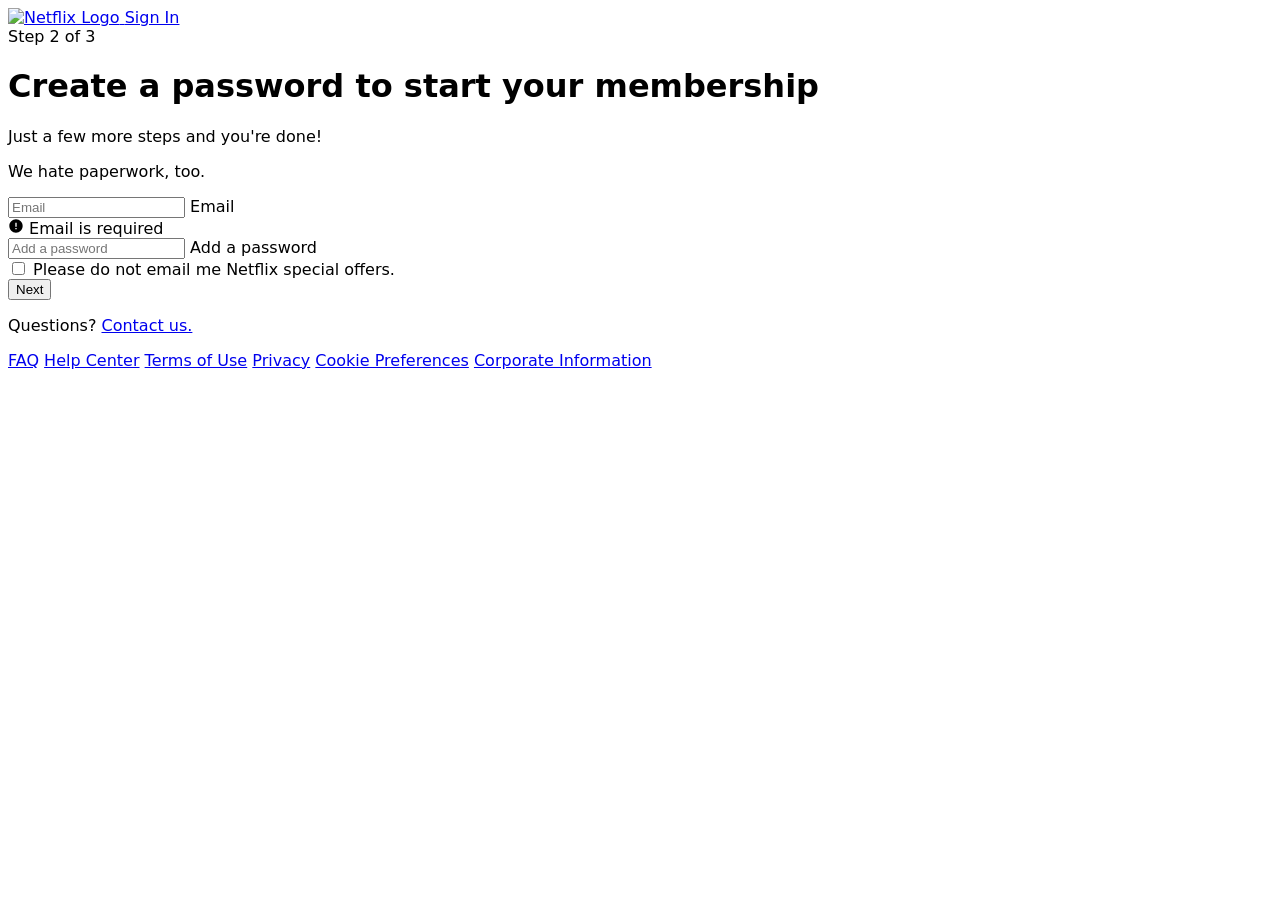
==== pages/regform.html @ 78d079dd "Added Pages" ====
<!DOCTYPE html>
<html lang="en">
<head>
  <meta charset="UTF-8">
  <meta name="viewport" content="width=device-width, initial-scale=1.0">
  <title>Netflix - Create a password</title>
  
  <script src="https://cdn.tailwindcss.com"></script>
  
  <script>
    tailwind.config = {
      theme: {
        extend: {
          colors: {
            netflixRed: '#E50914',
            netflixRedHover: '#C11119',
          }
        }
      }
    }
  </script>

  <link rel="stylesheet" href="../src/styles/styles.css">
</head>
<body class="bg-white text-[#333] font-sans antialiased min-h-screen flex flex-col">

  <header class="bg-white border-b border-gray-200 py-4 px-6 md:px-12 flex justify-between items-center h-[90px]">
    <a href="../index.html">
      <img src="https://upload.wikimedia.org/wikipedia/commons/0/08/Netflix_2015_logo.svg" alt="Netflix Logo" class="w-32 md:w-44">
    </a>
    <a href="login.html" class="text-[#333] font-bold text-lg md:text-xl hover:underline text-decoration-none">Sign In</a>
  </header>

  <main class="flex-grow flex justify-center items-start px-4 py-12 md:py-20">
    <div class="max-w-[440px] w-full flex flex-col">
      
      <span class="text-[13px] uppercase tracking-wide mb-1 block text-left">Step <span class="font-bold">2</span> of <span class="font-bold">3</span></span>
      
      <h1 class="text-[32px] font-bold mb-4 leading-tight text-black text-left">Create a password to start your membership</h1>
      <p class="text-[18px] mb-2 text-[#333] leading-snug text-left">Just a few more steps and you're done!</p>
      <p class="text-[18px] mb-6 text-[#333] leading-snug text-left">We hate paperwork, too.</p>
      
      <form class="flex flex-col gap-4">
        
       <div class="flex flex-col w-full mb-2">
  <div class="relative w-full">
    <input type="email" id="regEmail" 
      class="peer w-full h-[60px] px-4 pt-5 pb-1 border border-red-600 rounded-sm text-black text-lg outline-none transition-all placeholder-transparent" 
      placeholder="Email">
    
    <label for="regEmail" 
      class="absolute left-4 top-4 text-gray-500 transition-all pointer-events-none
      peer-placeholder-shown:top-4 peer-placeholder-shown:text-lg 
      peer-focus:top-1 peer-focus:text-xs
      peer-[:not(:placeholder-shown)]:top-1 peer-[:not(:placeholder-shown)]:text-xs">
      Email
    </label>
  </div>
  
  <div class="flex items-center gap-1 text-[#b92d27] text-[13px] mt-1">
    <svg viewBox="0 0 24 24" width="16" height="16" fill="currentColor">
      <path d="M12 2C6.48 2 2 6.48 2 12s4.48 10 10 10 10-4.48 10-10S17.52 2 12 2zm1 15h-2v-2h2v2zm0-4h-2V7h2v6z"></path>
    </svg>
    <span>Email is required</span>
  </div>
</div>
        <div class="relative w-full group">
          <input type="password" id="regPassword" 
            class="peer w-full h-[60px] px-4 pt-5 pb-1 border border-gray-400 rounded-sm text-black text-lg outline-none focus:border-blue-600 transition-all placeholder-transparent" 
            placeholder="Add a password">
          <label for="regPassword" 
            class="absolute left-4 top-4 text-gray-500 transition-all pointer-events-none
            peer-placeholder-shown:top-4 peer-placeholder-shown:text-lg 
            peer-focus:top-1 peer-focus:text-xs
            peer-[:not(:placeholder-shown)]:top-1 peer-[:not(:placeholder-shown)]:text-xs">
            Add a password
          </label>
        </div>

        <div class="flex items-center gap-3 py-2">
          <input type="checkbox" id="optOut" class="w-6 h-6 border-gray-400 rounded-sm accent-blue-600 cursor-pointer">
          <label for="optOut" class="text-[16px] text-[#333] cursor-pointer">Please do not email me Netflix special offers.</label>
        </div>
        
        <button type="submit" class="w-full bg-netflixRed hover:bg-netflixRedHover text-white text-2xl font-medium py-4 rounded-sm mt-4 transition duration-200">
          Next
        </button>
      </form>

    </div>
  </main>

  <footer class="bg-[#f3f3f3] border-t border-gray-200 text-[#737373] py-12 px-6 md:px-12 text-[13px] mt-auto">
    <div class="max-w-5xl mx-auto">
      <p class="mb-6">Questions? <a href="#" class="hover:underline">Contact us.</a></p>
      
      <div class="grid grid-cols-2 md:grid-cols-4 gap-4 mb-6">
        <a href="#" class="hover:underline text-decoration-none">FAQ</a>
        <a href="#" class="hover:underline text-decoration-none">Help Center</a>
        <a href="#" class="hover:underline text-decoration-none">Terms of Use</a>
        <a href="#" class="hover:underline text-decoration-none">Privacy</a>
        <a href="#" class="hover:underline text-decoration-none">Cookie Preferences</a>
        <a href="#" class="hover:underline text-decoration-none">Corporate Information</a>
      </div>
    </div>
  </footer>

</body>
</html>
---- src/styles/styles.css ----
/* =========================================
   1. Custom Fonts
   ========================================= */
@font-face {
  font-family: 'Netflix Sans';
  src: url('../../assets/fonts/NetflixSans_W_Th.woff2') format('woff2');
  font-weight: 300; 
  font-style: normal;
}

body {
  font-family: 'Netflix Sans', ui-sans-serif, system-ui, -apple-system, sans-serif !important;
}

/* =========================================
   2. Global Styles & Overrides
   ========================================= */
.hero-bg {
  background-image: url('../../assets/imgs/landing-page.jpg');
  background-size: cover;
  background-position: center;
  background-repeat: no-repeat;
}

/* Styling the Email Input Box */
.form-control {
    background-color: rgba(0, 0, 0, 0.5) !important;
    color: white !important;
    border: 1px solid #8c8c8c !important;
}

/* Styling the Label (The "Email address" text) */
.form-floating > label {
    color: #8c8c8c !important;
}

/* Ensuring the background stays black when you click/type */
.form-control:focus {
    background-color: rgba(0, 0, 0, 0.8) !important;
    color: white !important;
    border-color: white !important;
}

.form-control:focus ~ label,
.form-control:not(:placeholder-shown) ~ label {
    color: #8c8c8c !important;
}

/* The Glowing Curved Border */
.curve-divider {
  position: absolute;
  bottom: -2px;
  left: 0;
  width: 100%;
  height: 5rem;
  overflow: hidden;
  z-index: 20;
}

.curve-divider::before {
  content: '';
  position: absolute;
  top: 0;
  left: -25%;
  width: 150%;
  height: 100%;
  border-radius: 50% 50% 0 0;
  border-top: 4px solid rgba(229, 9, 20, 0.6);
  background: radial-gradient(ellipse at top, rgba(229, 9, 20, 0.2) 0%, rgba(0,0,0,1) 60%);
}

.hide-scroll-bar::-webkit-scrollbar {
  display: none;
}

.hide-scroll-bar {
  -ms-overflow-style: none;
  scrollbar-width: none; 
}

/* The hollow, outlined numbers on the trending movie posters */
.trending-number {
  color: black;
  -webkit-text-stroke: 4px white;
  text-shadow: 4px 4px 10px rgba(0, 0, 0, 0.8);
  user-select: none; 
}

/* The dark purple/blue gradient cards */
.reason-card {
  background-color: #191924; 
  background-image: linear-gradient(135deg, rgba(33,33,53,1) 0%, rgba(13,13,20,1) 100%);
  border: 1px solid rgba(255, 255, 255, 0.1);
  overflow: hidden;
}

/* Adds the subtle red glowing orb effect in the bottom right corner of the cards */
.reason-card::before {
  content: '';
  position: absolute;
  bottom: -30%;
  right: -20%;
  width: 200px;
  height: 200px;
  background: radial-gradient(circle, rgba(229,9,20,0.15) 0%, rgba(0,0,0,0) 70%);
  border-radius: 50%;
  z-index: 0;
  pointer-events: none;
}

/* Optional: Adds a subtle red shadow to match the error focus */
input.border-red-600:focus {
    box-shadow: 0 0 0 2px rgba(185, 45, 39, 0.2);
}

/* Optional: Adds a subtle red shadow to match the error focus */
input.border-red-600:focus {
    box-shadow: 0 0 0 2px rgba(185, 45, 39, 0.2);
}
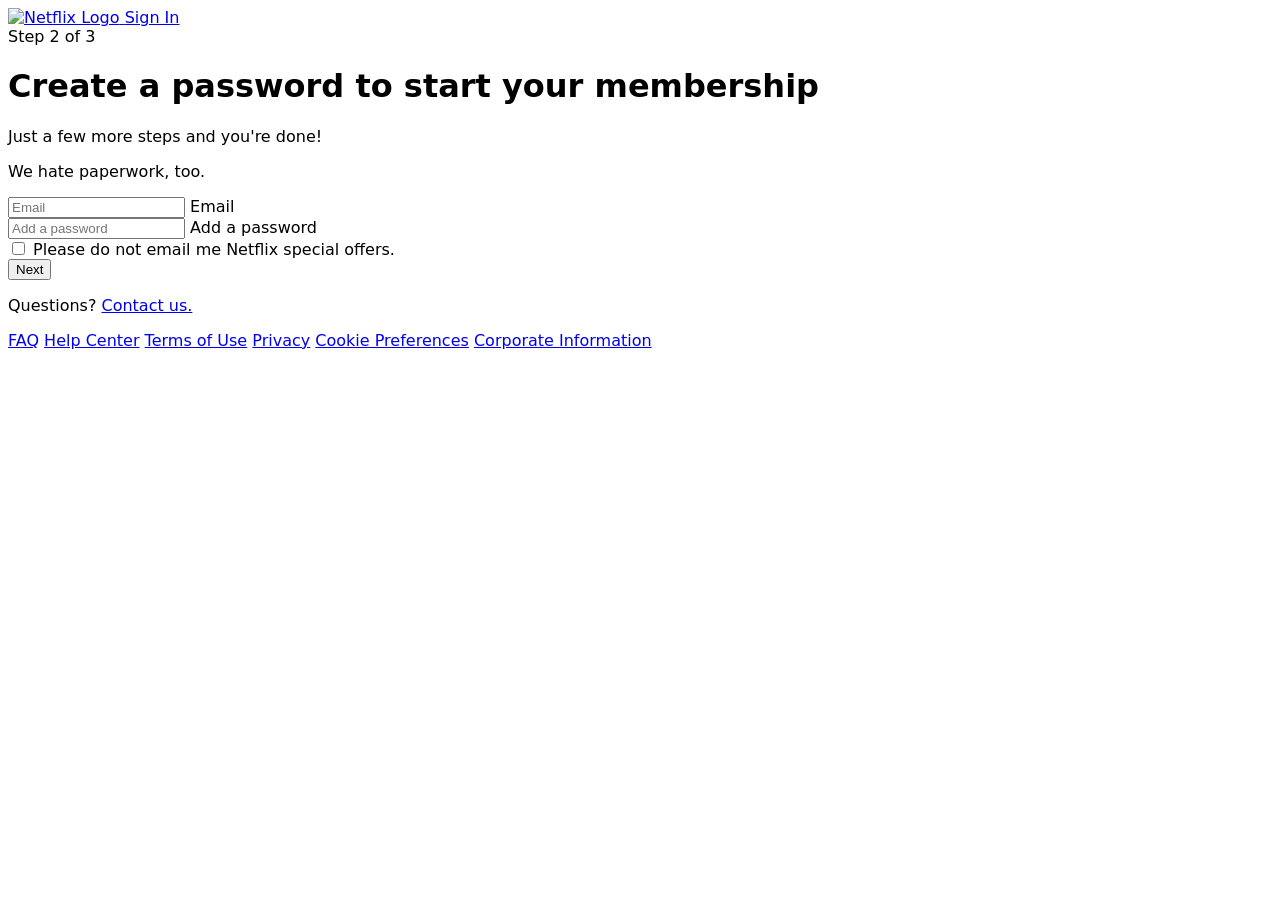
==== commit 9dfe43e8: "Firebase implemented" ====
--- a/pages/regform.html
+++ b/pages/regform.html
@@ -40,35 +40,29 @@
       <p class="text-[18px] mb-2 text-[#333] leading-snug text-left">Just a few more steps and you're done!</p>
       <p class="text-[18px] mb-6 text-[#333] leading-snug text-left">We hate paperwork, too.</p>
       
-      <form class="flex flex-col gap-4">
+      <form id="regForm" class="flex flex-col gap-4">
         
-       <div class="flex flex-col w-full mb-2">
-  <div class="relative w-full">
-    <input type="email" id="regEmail" 
-      class="peer w-full h-[60px] px-4 pt-5 pb-1 border border-red-600 rounded-sm text-black text-lg outline-none transition-all placeholder-transparent" 
-      placeholder="Email">
-    
-    <label for="regEmail" 
-      class="absolute left-4 top-4 text-gray-500 transition-all pointer-events-none
-      peer-placeholder-shown:top-4 peer-placeholder-shown:text-lg 
-      peer-focus:top-1 peer-focus:text-xs
-      peer-[:not(:placeholder-shown)]:top-1 peer-[:not(:placeholder-shown)]:text-xs">
-      Email
-    </label>
-  </div>
-  
-  <div class="flex items-center gap-1 text-[#b92d27] text-[13px] mt-1">
-    <svg viewBox="0 0 24 24" width="16" height="16" fill="currentColor">
-      <path d="M12 2C6.48 2 2 6.48 2 12s4.48 10 10 10 10-4.48 10-10S17.52 2 12 2zm1 15h-2v-2h2v2zm0-4h-2V7h2v6z"></path>
-    </svg>
-    <span>Email is required</span>
-  </div>
-</div>
+        <div class="flex flex-col w-full mb-2">
+          <div class="relative w-full">
+            <input type="email" id="email" required
+              class="peer w-full h-[60px] px-4 pt-5 pb-1 border border-gray-400 rounded-sm text-black text-lg outline-none focus:border-blue-600 transition-all placeholder-transparent" 
+              placeholder="Email">
+            
+            <label for="email" 
+              class="absolute left-4 top-4 text-gray-500 transition-all pointer-events-none
+              peer-placeholder-shown:top-4 peer-placeholder-shown:text-lg 
+              peer-focus:top-1 peer-focus:text-xs
+              peer-[:not(:placeholder-shown)]:top-1 peer-[:not(:placeholder-shown)]:text-xs">
+              Email
+            </label>
+          </div>
+        </div>
+
         <div class="relative w-full group">
-          <input type="password" id="regPassword" 
+          <input type="password" id="password" required minlength="6"
             class="peer w-full h-[60px] px-4 pt-5 pb-1 border border-gray-400 rounded-sm text-black text-lg outline-none focus:border-blue-600 transition-all placeholder-transparent" 
             placeholder="Add a password">
-          <label for="regPassword" 
+          <label for="password" 
             class="absolute left-4 top-4 text-gray-500 transition-all pointer-events-none
             peer-placeholder-shown:top-4 peer-placeholder-shown:text-lg 
             peer-focus:top-1 peer-focus:text-xs
@@ -105,5 +99,57 @@
     </div>
   </footer>
 
+  <script type="module">
+    import { initializeApp } from "https://www.gstatic.com/firebasejs/10.8.1/firebase-app.js";
+    import { getAuth, createUserWithEmailAndPassword } from "https://www.gstatic.com/firebasejs/10.8.1/firebase-auth.js";
+
+    // Your Firebase configuration
+    const firebaseConfig = {
+      apiKey: "AIzaSyBgyXhZpm2FMhG2-VJAQdA8zsPU7Sx7CzY",
+      authDomain: "netflix-clone-83442.firebaseapp.com",
+      projectId: "netflix-clone-83442",
+      storageBucket: "netflix-clone-83442.firebasestorage.app",
+      messagingSenderId: "687029861226",
+      appId: "1:687029861226:web:0e0e9e76f78d6a8f9a4313",
+      measurementId: "G-DV9G0CHV7K"
+    };
+
+    // Initialize Firebase
+    const app = initializeApp(firebaseConfig);
+    const auth = getAuth(app);
+
+    // Get HTML Elements
+    const regForm = document.getElementById('regForm');
+    const emailInput = document.getElementById('email');
+    const passwordInput = document.getElementById('password');
+
+    // Handle Form Submission
+    regForm.addEventListener('submit', (e) => {
+      e.preventDefault(); // Stop standard HTML form submission
+
+      const email = emailInput.value;
+      const password = passwordInput.value;
+
+      // Create user in Firebase
+      createUserWithEmailAndPassword(auth, email, password)
+        .then((userCredential) => {
+          // Success
+          console.log("Registration Successful!", userCredential.user.email);
+          // Redirect to browse page (or payment page depending on your flow)
+          window.location.href = "../browse.html";
+        })
+        .catch((error) => {
+          // Handle Errors
+          if (error.code === 'auth/email-already-in-use') {
+            alert('This email is already registered. Please Sign In.');
+          } else if (error.code === 'auth/weak-password') {
+            alert('Password should be at least 6 characters.');
+          } else {
+            alert('Error: ' + error.message);
+          }
+        });
+    });
+  </script>
+
 </body>
 </html>
